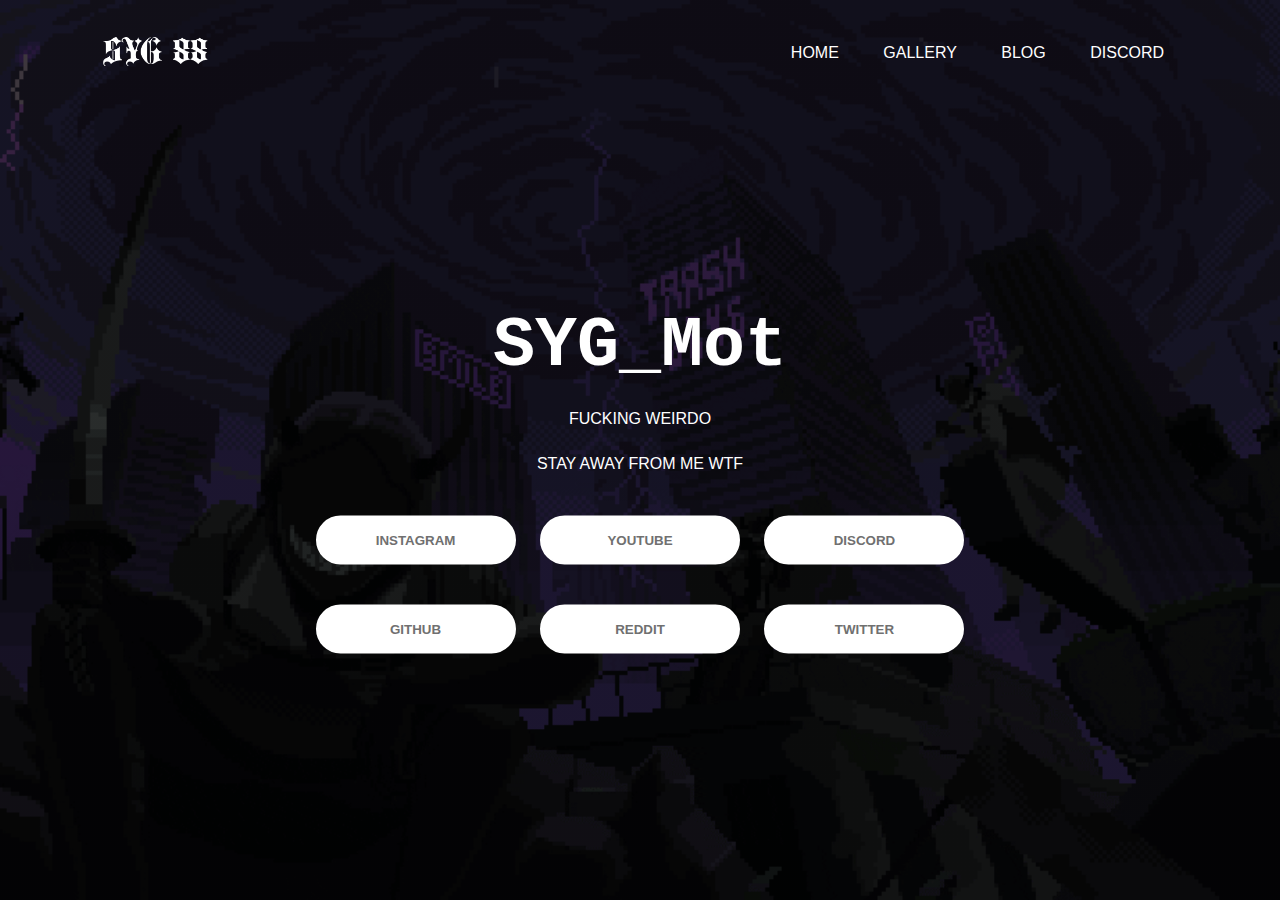
==== index.html @ 9ced22c8 "Add files via upload" ====
<html lang="en">
<head>
        <title>SYG</title>
        <link rel="stylesheet" href="style.css">
</head>
<body>
    <div class="banner">
        <div class="navbar">
            <img src="logo.png" class="logo">
             <ul>
                <li><a href="index.html">Home</a></li>
                <li><a href="Gallery.html">Gallery</a></li>
                <li><a href="#">Blog</a></li>
                <li><a href="#">Discord</a></li>
            </ul>
        </div>

        <div class="content">
            <h1>SYG_Mot</h1>
            <p>FUCKING WEIRDO</p>
            <p>STAY AWAY FROM ME WTF</p>
                <div>
                    <a href="https://www.instagram.com/ben.ks341/" target="_blank"><button type="button"><span></span>INSTAGRAM</button></a>
                    <a href="https://www.youtube.com/channel/UCigY-HFmq6Ge1dWnZOsbkmw" target="_blank"><button type="button"><span></span>YOUTUBE</button></a>
                    <a href="https://discord.com/invite/8dNaTGK45C" target="_blank"><button type="button"><span></span>DISCORD</button></a>
                    <br>
                    <a href="https://github.com/SYGCR" target="_blank"><button type="button"><span></span>GITHUB</button></a>
                    <a href="https://www.reddit.com/user/Crystal_Tweet" target="_blank"><button type="button"><span></span>REDDIT</button></a>
                    <a href="https://twitter.com/SYG_Mot" target="_blank"><button type="button"><span></span>TWITTER</button></a>

                </div>
        </div>


    </div>
</body>
</html>
---- style.css ----
*{
    margin: 0;
    padding: 0;
    font-family: sans-serif; 
}
.banner {
    width: 100%;
    height: 100%;
    background-image: linear-gradient(rgba(0,0,0,0.75),rgba(0,0,0,0.75)),url(Trash_Gang.gif);
    background-size: cover;
    background-position: center;
}
.navbar {
    width: 85%;
    margin: auto;
    padding: 35px 0;
    display: flex;
    align-items: center;
    justify-content: space-between;
}
.logo {
    width: 120px;
    cursor: pointer;
}
.navbar ul li {
    list-style: none;
    display: inline-block;
    margin: 0 20px;
    position: relative;
}
.navbar ul li a{
    text-decoration: none;
    color: white;
    text-transform: uppercase;
}
.navbar ul li::after{
    content: '';
    height: 3px;
    width: 0;
    background: #ffffff;
    position: absolute;
    left: 0;
    bottom: -10px;
    transition: 0.5s;
}

.navbar ul li:hover::after{
    width: 100%;
}

.content{
    width: 100%;
    position: absolute;
    top: 50%;
    transform: translateY(-50%);
    text-align: center;
    color: #fff;
}
.content h1{
    font-family:'Courier New', Courier, monospace;
    font-size: 70px;
    margin-top: 80px;
}
.content p{
    margin: 20px auto;
    font-weight: 100;
    line-height: 25px;
}
button{
    width: 200px;
    padding: 15px 0;
    text-align: center;
    margin:20px 10px;
    border-radius: 25px;
    font-weight: bold;
    border: 2px solid #fff;
    background:#ffffff;     /* Eigentlich = background:transparent; */
    color: #707070;
    cursor: pointer;
    position: relative;
    overflow: hidden;
}
span {
    background: #ffffff;
    height: 100%;
    width: 0;
    border-radius: 25px;
    position: absolute;
    left: 0;
    bottom: 0;
    z-index: -1;
                                /* Eigentlich = transition: 0.5s; */

}
button:hover span{
    width: 100%;
}
button:hover{
    border: none;
}
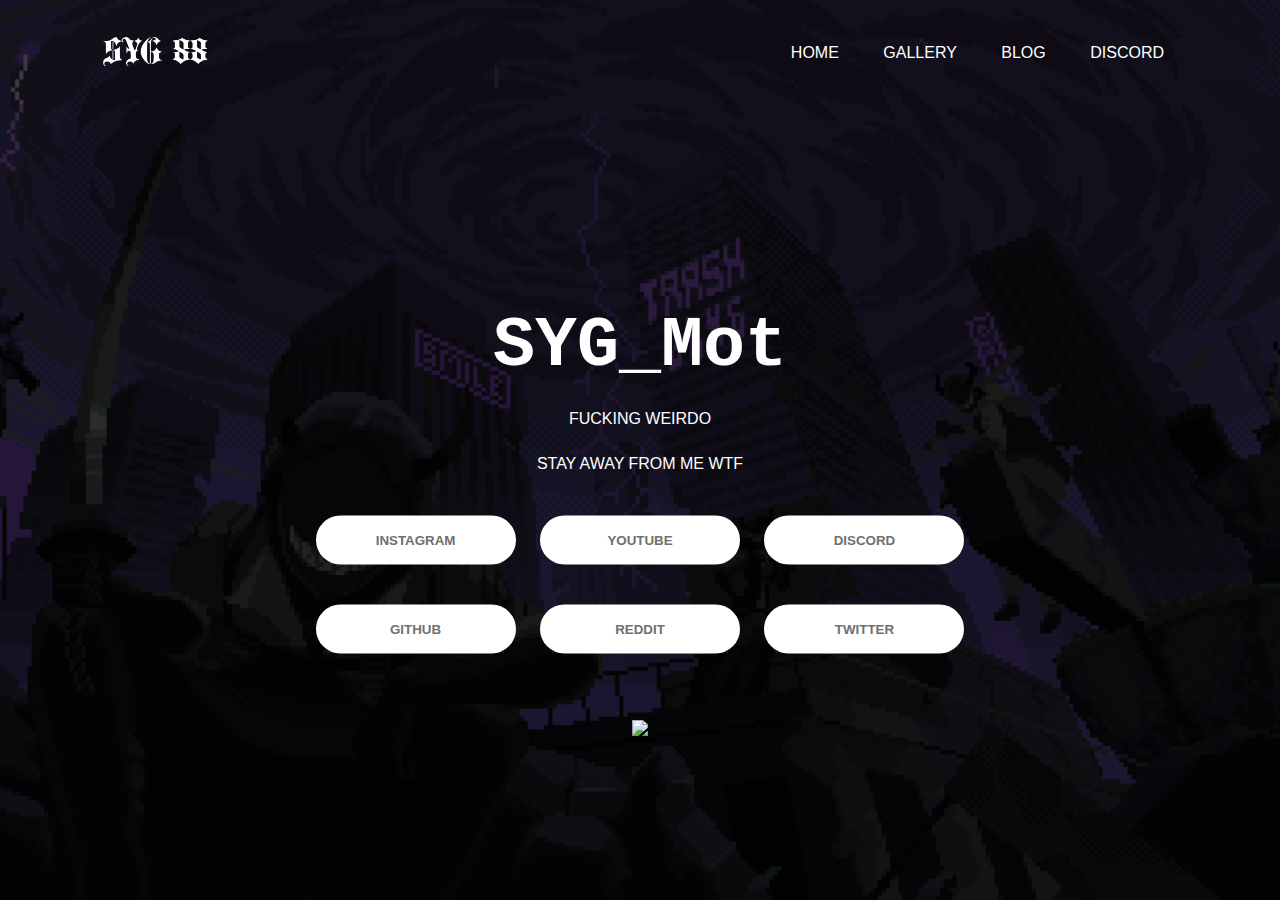
==== commit ccec61c2: "index.html" ====
--- a/index.html
+++ b/index.html
@@ -1,13 +1,27 @@
 <html lang="en">
 <head>
-        <title>SYG</title>
-        <link rel="stylesheet" href="style.css">
+    <title>SYG</title>
+    <link rel="stylesheet" href="style.css">
+    <style>
+        .banner {
+            position: relative;
+        }
+
+        .discord-widget {
+            position: absolute;
+            bottom: 0;
+            left: 50%;
+            transform: translateX(-50%);
+            height: 20%;
+        }
+    </style>
 </head>
+
 <body>
     <div class="banner">
         <div class="navbar">
             <img src="logo.png" class="logo">
-             <ul>
+            <ul>
                 <li><a href="index.html">Home</a></li>
                 <li><a href="Gallery.html">Gallery</a></li>
                 <li><a href="#">Blog</a></li>
@@ -19,19 +33,21 @@
             <h1>SYG_Mot</h1>
             <p>FUCKING WEIRDO</p>
             <p>STAY AWAY FROM ME WTF</p>
-                <div>
-                    <a href="https://www.instagram.com/ben.ks341/" target="_blank"><button type="button"><span></span>INSTAGRAM</button></a>
-                    <a href="https://www.youtube.com/channel/UCigY-HFmq6Ge1dWnZOsbkmw" target="_blank"><button type="button"><span></span>YOUTUBE</button></a>
-                    <a href="https://discord.com/invite/8dNaTGK45C" target="_blank"><button type="button"><span></span>DISCORD</button></a>
-                    <br>
-                    <a href="https://github.com/SYGCR" target="_blank"><button type="button"><span></span>GITHUB</button></a>
-                    <a href="https://www.reddit.com/user/Crystal_Tweet" target="_blank"><button type="button"><span></span>REDDIT</button></a>
-                    <a href="https://twitter.com/SYG_Mot" target="_blank"><button type="button"><span></span>TWITTER</button></a>
-
-                </div>
+            <div>
+                <a href="https://www.instagram.com/ben.ks341/" target="_blank"><button type="button"><span></span>INSTAGRAM</button></a>
+                <a href="https://www.youtube.com/channel/UCigY-HFmq6Ge1dWnZOsbkmw" target="_blank"><button type="button"><span></span>YOUTUBE</button></a>
+                <a href="https://discord.com/invite/8dNaTGK45C" target="_blank"><button type="button"><span></span>DISCORD</button></a>
+                <br>
+                <a href="https://github.com/SYGCR" target="_blank"><button type="button"><span></span>GITHUB</button></a>
+                <a href="https://www.reddit.com/user/Crystal_Tweet" target="_blank"><button type="button"><span></span>REDDIT</button></a>
+                <a href="https://twitter.com/SYG_Mot" target="_blank"><button type="button"><span></span>TWITTER</button></a>
+            </div>
         </div>
 
-
+        <div class="discord-widget">
+            <img src="https://discord.c99.nl/widget/theme-4/626841367401857030.png" coords="0,0,0">
+        </div>
     </div>
 </body>
-</html>+
+</html>
